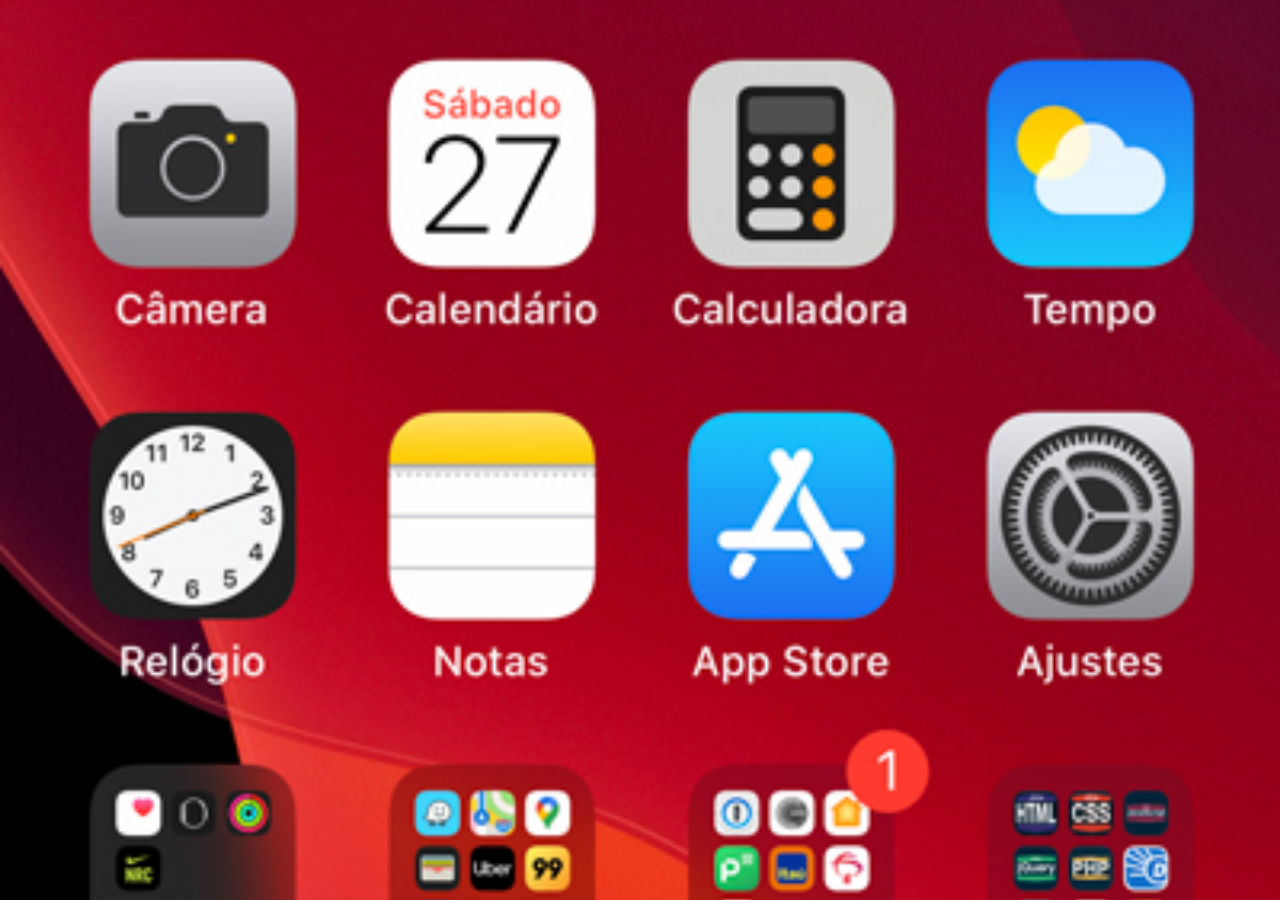
==== home.html @ c76b690c "new iframe criei a tela home" ====
<!DOCTYPE html>
<html lang="pt-br">
<head>
    <meta charset="UTF-8">
    <meta name="viewport" content="width=device-width, initial-scale=1.0">
    <title>Home</title>
    <style>
        * {
            margin: 0px;
            padding: 0px;
        }

        body {
            width: 100vw;
            height: 100vh;
            background: black url('imagens/tela-home.jpg') no-repeat top center;
            background-size: cover;
        }
    </style>
</head>
<body>
    
</body>
</html>
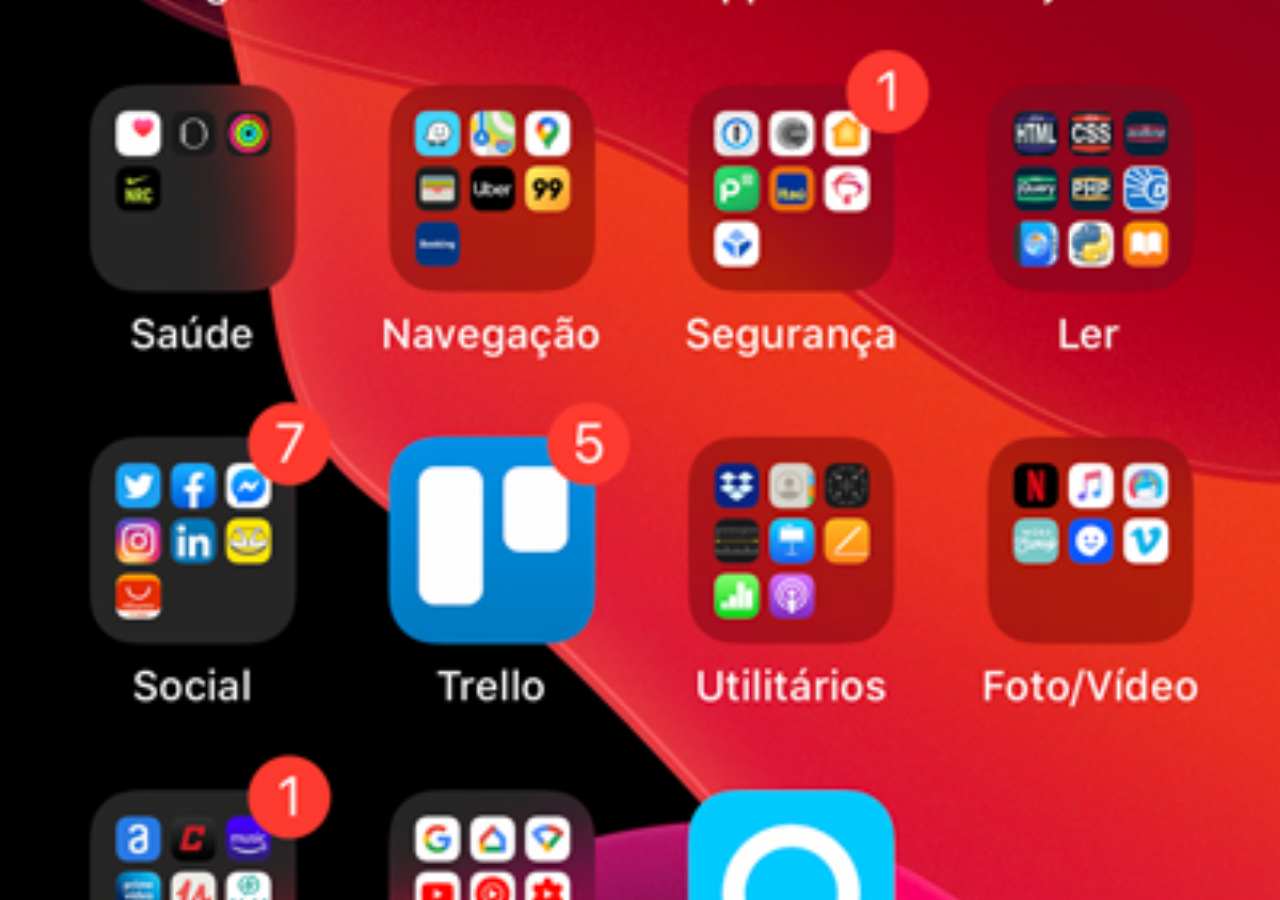
==== commit 153caae1: "botões na lateral" ====
--- a/home.html
+++ b/home.html
@@ -13,7 +13,7 @@
         body {
             width: 100vw;
             height: 100vh;
-            background: black url('imagens/tela-home.jpg') no-repeat top center;
+            background: black url('imagens/tela-home.jpg') no-repeat center center;
             background-size: cover;
         }
     </style>
